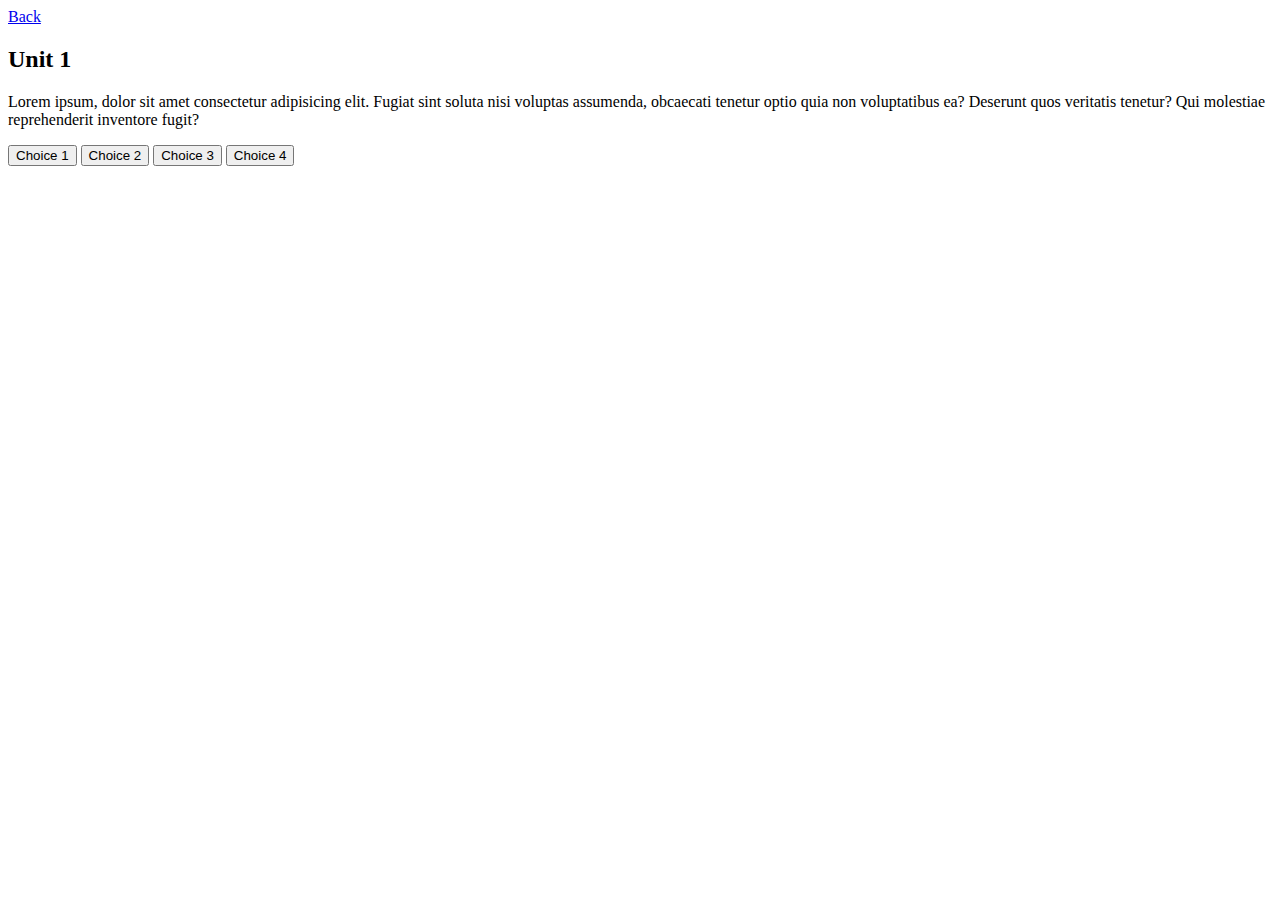
==== index.html @ dee39e9f "Added html" ====
<!DOCTYPE html>
<html lang="en">

<head>
    <meta charset="UTF-8">
    <meta name="viewport" content="width=device-width, initial-scale=1.0">
    <title>Client Web</title>
    <link rel="stylesheet" href="styles.css">
</head>

<body>
    <script src="./script.js"></script>


    <!-- Ayusin ito dapat maging list-->
    <div class="main-bar">
        <div class="bar-elements">
            <a class="active" href="#home">Back</a>
        </div>
        <div class="bar-elements">
            <h2>Unit 1</h2>
        </div>

    </div>

    <div class="content">
        <div class="question">
            <p>Lorem ipsum, dolor sit amet consectetur adipisicing elit. Fugiat sint soluta nisi voluptas assumenda, obcaecati tenetur optio quia non voluptatibus ea? Deserunt quos veritatis tenetur? Qui molestiae reprehenderit inventore fugit?</p>
        </div>
        <div class="choices-container">
            <button class="choices">Choice 1</button>
            <button class="choices">Choice 2</button>
            <button class="choices">Choice 3</button>
            <button class="choices">Choice 4</button>
        </div>
    </div>
    
</body>

</html>
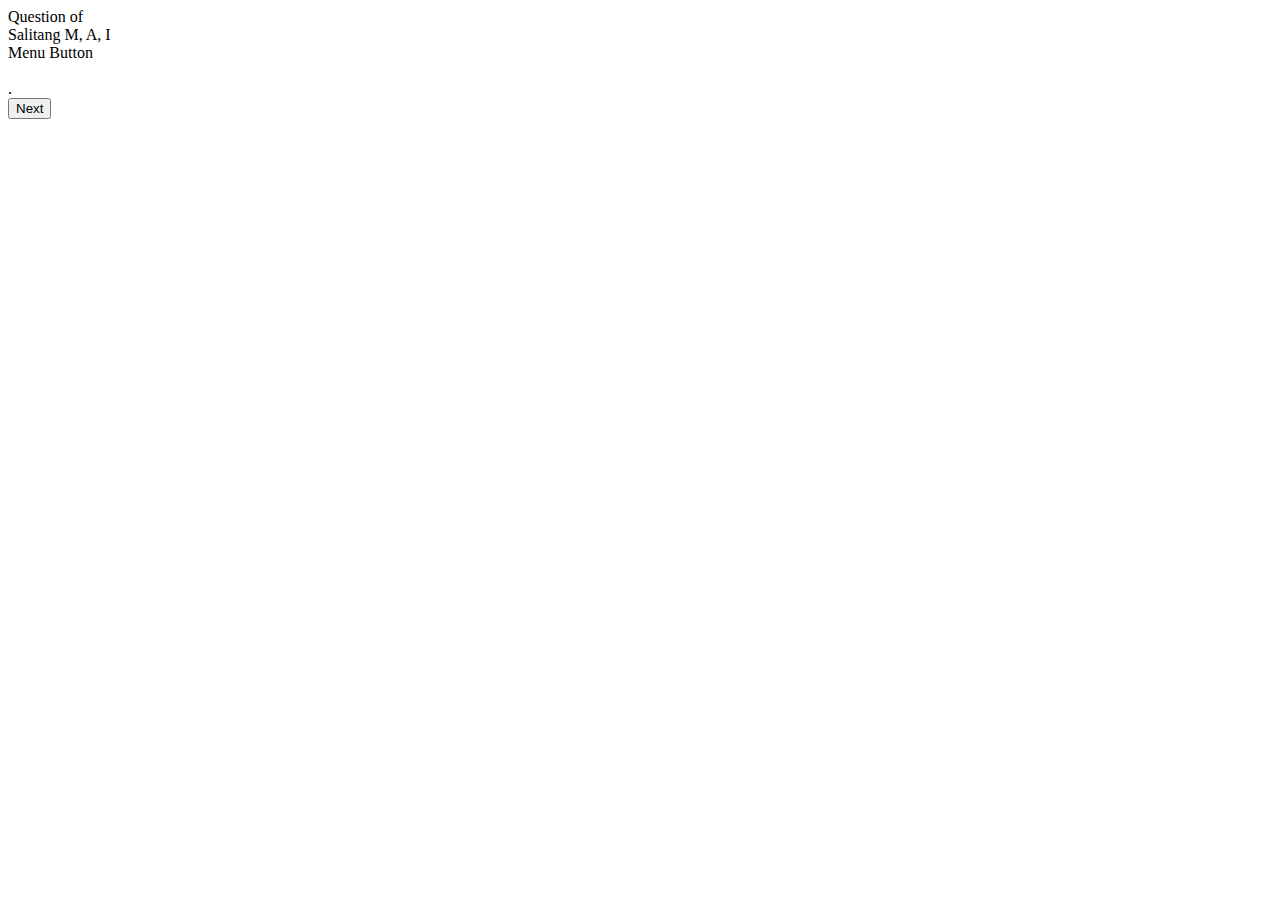
==== commit c25d8cb1: "HTML added" ====
--- a/index.html
+++ b/index.html
@@ -1,40 +1,33 @@
 <!DOCTYPE html>
 <html lang="en">
-
 <head>
     <meta charset="UTF-8">
     <meta name="viewport" content="width=device-width, initial-scale=1.0">
-    <title>Client Web</title>
+    <title>Activity Type 1</title>
     <link rel="stylesheet" href="styles.css">
 </head>
-
 <body>
-    <script src="./script.js"></script>
-
-
-    <!-- Ayusin ito dapat maging list-->
-    <div class="main-bar">
-        <div class="bar-elements">
-            <a class="active" href="#home">Back</a>
+    
+    <!-- This top bar changes into the result panel after all questions are completed -->
+    <div id="top-bar">
+        <div>
+            Question <span id="item-no"></span> of <span id="total-questions"></span>
         </div>
-        <div class="bar-elements">
-            <h2>Unit 1</h2>
+        <div>
+            <span id="lesson-title">Salitang M, A, I</span>
+        </div>
+        <div>
+            Menu Button
         </div>
 
     </div>
 
-    <div class="content">
-        <div class="question">
-            <p>Lorem ipsum, dolor sit amet consectetur adipisicing elit. Fugiat sint soluta nisi voluptas assumenda, obcaecati tenetur optio quia non voluptatibus ea? Deserunt quos veritatis tenetur? Qui molestiae reprehenderit inventore fugit?</p>
-        </div>
-        <div class="choices-container">
-            <button class="choices">Choice 1</button>
-            <button class="choices">Choice 2</button>
-            <button class="choices">Choice 3</button>
-            <button class="choices">Choice 4</button>
-        </div>
+    <div id="quiz-box">
+        <img id="pic">
+        <div id="question">.</div>
+        <div id="choices"></div>
+            <button id="next-btn">Next</button>
     </div>
-    
+    <script src="script.js"></script>
 </body>
-
 </html>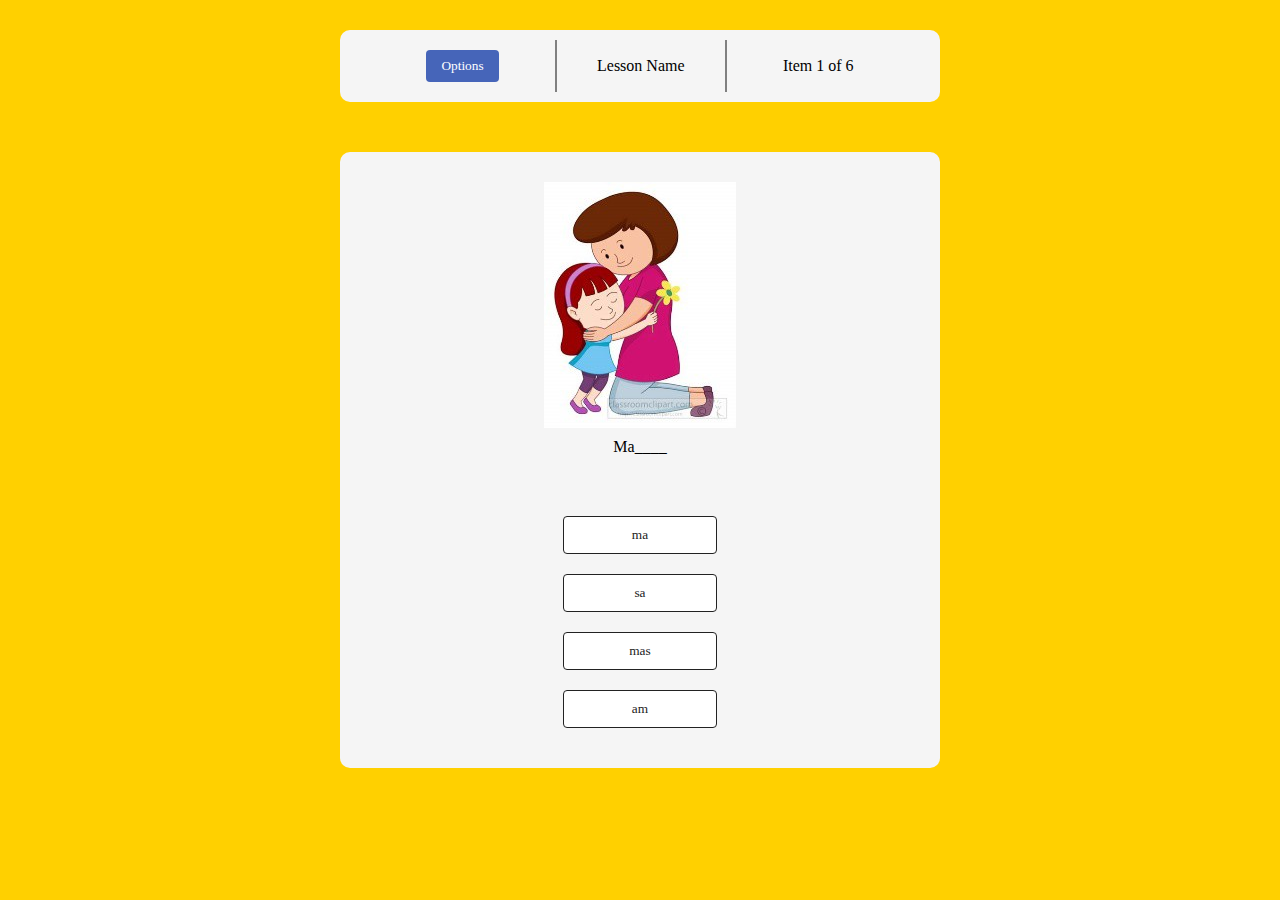
==== commit 57b3cf40: "New files with updated top bar" ====
--- a/index.html
+++ b/index.html
@@ -8,16 +8,39 @@
 </head>
 <body>
     
-    <!-- This top bar changes into the result panel after all questions are completed -->
+    <div id="screen-shade">
+        <div id="options">
+            <h2>Options</h2>
+            <div>
+                <button id="continue">Continue</button>
+                <button id="restart">Restart</button>
+                <button id="quit">Back to Activities</button>
+            </div>
+        </div>
+        <div id="confirmation-box">
+            <h2 id="confirmation-msg">.</h2>
+                <button id="yes-btn">Yes</button>
+                <button id="no-btn">No</button>
+        </div>
+    </div>
+
+    <!-- 
+    
+        * Fix top bar
+        * Add "pause" button 
+        * Integrate other quizzes into webpage (hard)
+     
+    -->
+
     <div id="top-bar">
         <div>
-            Question <span id="item-no"></span> of <span id="total-questions"></span>
+            <button id="options-btn">Options</button>
+        </div>
+        <div id="title">
+            <span id="lesson">Lesson Name</span>
         </div>
         <div>
-            <span id="lesson-title">Salitang M, A, I</span>
-        </div>
-        <div>
-            Menu Button
+            <p>Item <span id="item-no"></span> of <span id="total-questions"></span>    </p> 
         </div>
 
     </div>
@@ -28,6 +51,9 @@
         <div id="choices"></div>
             <button id="next-btn">Next</button>
     </div>
+
+
+
     <script src="script.js"></script>
 </body>
 </html>--- a/styles.css
+++ b/styles.css
@@ -0,0 +1,175 @@
+* {
+    font-family: 'Outfit', 'Segoe UI', Tahoma;
+    box-sizing: border-box;
+    margin: 0;
+    padding: 0;
+}
+
+body {
+    background-color: rgb(255, 208, 0);
+}
+
+#top-bar {
+    display: flex;
+    flex-direction: row;
+    justify-content: space-evenly;
+    vertical-align: middle;
+    background-color: whitesmoke;
+    width: 90%;
+    max-width: 600px;
+    margin: 30px auto 40px;
+    border-radius: 10px;
+    padding: 10px 30px;
+}
+
+#top-bar > div {
+    padding: 10px 40px;
+    text-align: center;
+    display: flex;
+    align-items: center;
+}
+
+#top-bar #title {
+    border-left: 2px solid grey;
+    border-right: 2px solid grey;
+}
+
+#top-bar #options-btn {
+    background-color: rgb(70, 101, 185);
+    color: white;
+    cursor: pointer;
+    text-align: center;
+    border-radius: 4px;
+    border-style: none;
+    padding: 8px 15px;
+    width: auto;
+}
+
+#screen-shade {
+    display: none;
+    position: fixed;
+    top: 0;
+    width: 100%;
+    height: 100%;
+    background-color: rgba(85, 85, 85, 0.751);
+
+}
+
+#options {
+    position: absolute;
+    background-color: white;
+    border-radius: 10px;
+    top: 50%;
+    left: 50%;
+    transform: translate(-50%, -50%);
+    width: 400px;
+}
+
+#options > h2 {
+    text-align: center;
+    margin: 10px auto 50px;
+    font-size: 40px;
+}
+
+#options > div {
+    display: flex;
+    flex-direction: column;
+    align-items: center;
+    margin: 10px;
+}
+
+#options > div button {
+    background-color: rgb(70, 101, 185);
+    color: white;
+    cursor: pointer;
+    font-size: 24px;
+    text-align: center;
+    border-radius: 4px;
+    border-style: none;
+    margin-bottom: 40px;
+    padding: 10px 25px;
+    width: auto;
+}
+
+#confirmation-box {
+    display: none;
+    position: absolute;
+    background-color: white;
+    border-radius: 10px;
+    top: 50%;
+    left: 50%;
+    transform: translate(-50%, -50%);
+    width: 400px;
+}
+
+#confirmation-box > button {
+    background-color: rgb(70, 101, 185);
+    color: white;
+    cursor: pointer;
+    font-size: 24px;
+    text-align: center;
+    border-radius: 4px;
+    border-style: none;
+    margin-bottom: 40px;
+    padding: 10px 25px;
+    width: auto;
+}
+
+#quiz-box {
+    display: flex;
+    flex-direction: column;
+    align-items: center;
+    background-color: whitesmoke;
+    width: 90%;
+    max-width: 600px;
+    margin: 50px auto 0;
+    border-radius: 10px;
+    padding: 30px;
+}
+
+#question {
+    margin: 10px auto 50px;
+    display: flex;
+}
+
+.btn {
+    background-color: white;
+    color: rgb(34, 34, 34);
+    width: 100%;
+    text-align: center;
+    cursor: pointer;
+    border-width: 1px;
+    border-style: solid;
+    border-color: rgb(34, 34, 34);
+    padding: 10px;
+    margin: 10px 0px;
+    border-radius: 4px;
+    transition: 0.3s;
+}
+
+.btn:hover:not([disabled]) {
+    background-color: rgb(34, 34, 34);
+    color: white;
+}
+
+.correct {
+    background-color: rgba(154, 234, 189, 0.5);
+    border: 2px solid rgb(110, 223, 159);
+}
+
+.incorrect {
+    background-color: rgba(234, 154, 154, 0.525);
+    border: 2px solid rgb(209, 125, 125);
+}
+
+#next-btn {
+    background-color: rgb(34, 34, 34);
+    color: white;
+    cursor: pointer;
+    text-align: center;
+    border-radius: 4px;
+    border-style: none;
+    margin: 20px auto 10px;
+    padding: 8px 15px;
+    width: auto;
+}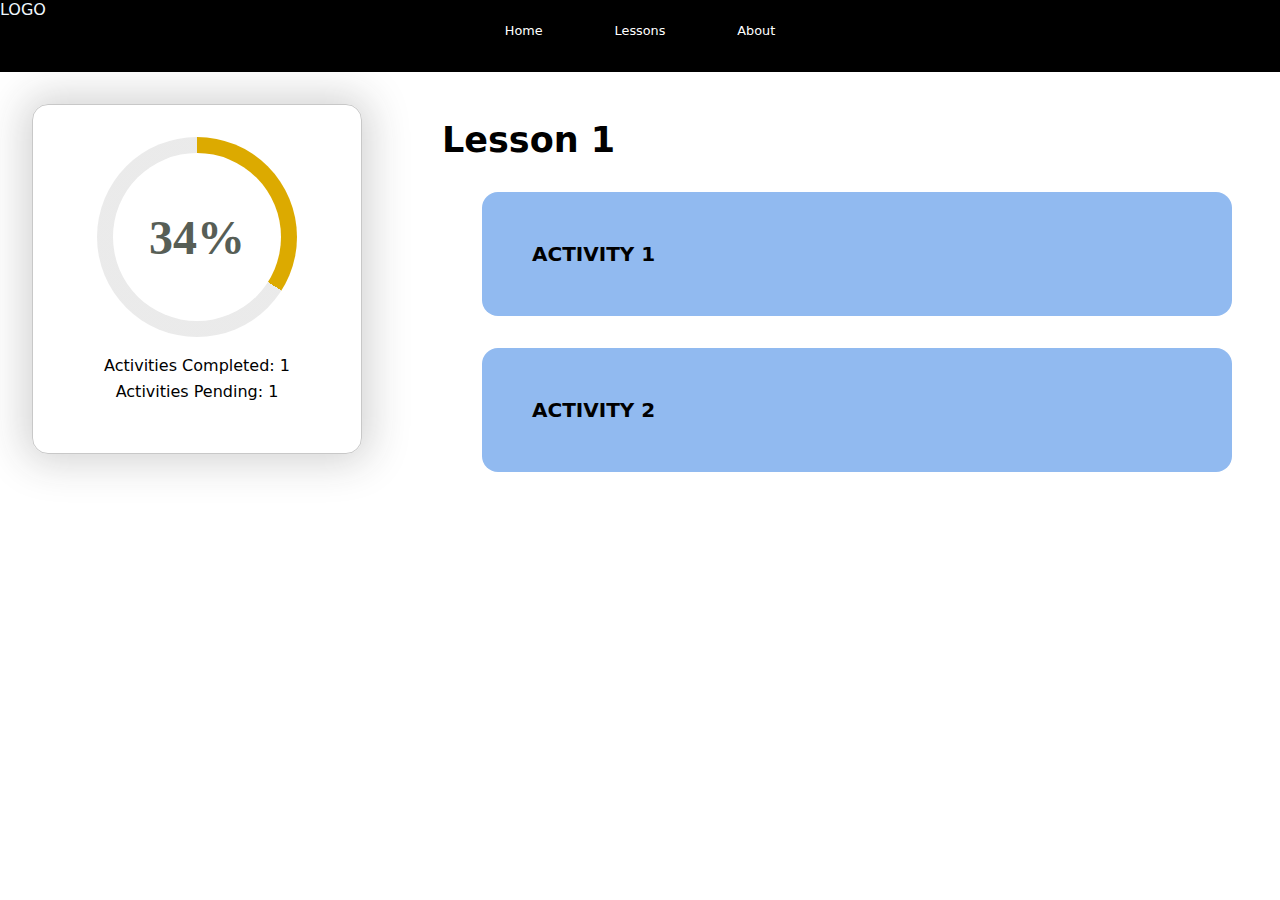
==== commit 96fed430: "main HTML and CSS files" ====
--- a/index.html
+++ b/index.html
@@ -3,57 +3,58 @@
 <head>
     <meta charset="UTF-8">
     <meta name="viewport" content="width=device-width, initial-scale=1.0">
-    <title>Activity Type 1</title>
+    <title>Activities</title>
     <link rel="stylesheet" href="styles.css">
 </head>
 <body>
-    
-    <div id="screen-shade">
-        <div id="options">
-            <h2>Options</h2>
-            <div>
-                <button id="continue">Continue</button>
-                <button id="restart">Restart</button>
-                <button id="quit">Back to Activities</button>
-            </div>
+
+    <div class="mainbar">
+        <div style="color: aliceblue; height: inherit;">
+            LOGO
         </div>
-        <div id="confirmation-box">
-            <h2 id="confirmation-msg">.</h2>
-                <button id="yes-btn">Yes</button>
-                <button id="no-btn">No</button>
-        </div>
+        <ul class="mainbar-buttons">
+            <li><a href="#home">Home</a></li>
+            <li><a href="#lessons">Lessons</a></li>
+            <li><a href="#about">About</a></li>
+        </ul>
     </div>
 
-    <!-- 
-    
-        * Fix top bar
-        * Add "pause" button 
-        * Integrate other quizzes into webpage (hard)
-     
-    -->
+    <div id="screen">
 
-    <div id="top-bar">
-        <div>
-            <button id="options-btn">Options</button>
+        <!--PRIORITIZE THIS-->
+        <div id="prog-box">
+            <div id="prog">
+                <span id="prog-val">0%</span>
+            </div>
+            <p>Activities Completed: 1</p>
+            <p>Activities Pending: 1</p>
         </div>
-        <div id="title">
-            <span id="lesson">Lesson Name</span>
-        </div>
-        <div>
-            <p>Item <span id="item-no"></span> of <span id="total-questions"></span>    </p> 
+
+        <div id="acts-container">
+            <p>Lesson 1</p>
+            <ul>
+                <li>
+                    <a href="../Activity/activity.html">
+                        <div>
+                            ACTIVITY 1
+                        </div>
+                    </a>
+                </li>
+
+                <li>
+                    <a href="../Activity/activity.html">
+                        <div>
+                            ACTIVITY 2
+                        </div>
+                    </a>
+                </li>                
+            </ul>
+
         </div>
 
     </div>
 
-    <div id="quiz-box">
-        <img id="pic">
-        <div id="question">.</div>
-        <div id="choices"></div>
-            <button id="next-btn">Next</button>
-    </div>
-
-
-
-    <script src="script.js"></script>
+    <script src="./HomeScripts/progress.js"></script>
+    <script src="./HomeScripts/list.js"></script>
 </body>
 </html>--- a/styles.css
+++ b/styles.css
@@ -1,175 +1,138 @@
 * {
-    font-family: 'Outfit', 'Segoe UI', Tahoma;
     box-sizing: border-box;
-    margin: 0;
-    padding: 0;
 }
 
 body {
-    background-color: rgb(255, 208, 0);
+    margin: 0px;
+    font-family: system-ui, -apple-system, BlinkMacSystemFont, 'Segoe UI', Roboto, Oxygen, Ubuntu, Cantarell, 'Open Sans', 'Helvetica Neue', sans-serif;
 }
 
-#top-bar {
-    display: flex;
-    flex-direction: row;
-    justify-content: space-evenly;
-    vertical-align: middle;
-    background-color: whitesmoke;
-    width: 90%;
-    max-width: 600px;
-    margin: 30px auto 40px;
-    border-radius: 10px;
-    padding: 10px 30px;
+/* All mainbar-related (navigation bar) elements*/
+
+.mainbar {
+    grid-template-columns: 1fr 2fr 1fr;
+    height: 8vh;
+    background-color: rgb(0, 0, 0);
+    display: grid;
 }
 
-#top-bar > div {
-    padding: 10px 40px;
-    text-align: center;
+.mainbar-buttons /* ul */ {
     display: flex;
+    height: inherit;
+    justify-content: center;
+    list-style: none;
+    margin: 0%;
+    padding: 0%;
+    width: 100%;
+}
+
+.mainbar-buttons li {
     align-items: center;
 }
 
-#top-bar #title {
-    border-left: 2px solid grey;
-    border-right: 2px solid grey;
+.mainbar-buttons li a {
+    display: inline-block;
+    padding: 2.5vh 4vh;
+    text-align: center;
+    align-self: center;
+    color: white;
+    font-size: 1vw;
+    text-decoration: none;
 }
 
-#top-bar #options-btn {
-    background-color: rgb(70, 101, 185);
-    color: white;
-    cursor: pointer;
-    text-align: center;
-    border-radius: 4px;
-    border-style: none;
-    padding: 8px 15px;
-    width: auto;
+/* 
+    All elements below are part of the main content (div.screen) 
+*/
+
+#screen {
+    display: flex;
+    flex-direction: row;
 }
 
-#screen-shade {
-    display: none;
-    position: fixed;
-    top: 0;
-    width: 100%;
-    height: 100%;
-    background-color: rgba(85, 85, 85, 0.751);
+/* The progress element on the left*/
 
-}
+#prog-box {
+    grid-column: 1 / span 1;
+    margin: 2em;
+    padding: 1em;
+    border: 1px solid rgba(145, 145, 145, 0.5);
+    border-radius: 1em;
+    width: 350px;
+    height: 350px;
 
-#options {
-    position: absolute;
-    background-color: white;
-    border-radius: 10px;
-    top: 50%;
-    left: 50%;
-    transform: translate(-50%, -50%);
-    width: 400px;
-}
-
-#options > h2 {
-    text-align: center;
-    margin: 10px auto 50px;
-    font-size: 40px;
-}
-
-#options > div {
     display: flex;
     flex-direction: column;
     align-items: center;
-    margin: 10px;
+    box-shadow: 0px 0px 40px 8px hsla(0, 0%, 15%, 0.205);
 }
 
-#options > div button {
-    background-color: rgb(70, 101, 185);
-    color: white;
-    cursor: pointer;
-    font-size: 24px;
-    text-align: center;
-    border-radius: 4px;
-    border-style: none;
-    margin-bottom: 40px;
-    padding: 10px 25px;
-    width: auto;
+#prog-box > p {
+    margin: 0em;
+    line-height: 1.6;
 }
 
-#confirmation-box {
-    display: none;
-    position: absolute;
-    background-color: white;
-    border-radius: 10px;
-    top: 50%;
-    left: 50%;
-    transform: translate(-50%, -50%);
-    width: 400px;
+#prog {
+    position: relative;
+    height: 200px;
+    width: 200px;
+    margin: 1em 0px;
+    border-radius: 50%;
+    background: conic-gradient(rgb(220, 0, 0) 3.6deg, hsl(0, 0%, 92%) 0deg);
+    display: flex;
+    align-items: center;
+    justify-content: center;
 }
 
-#confirmation-box > button {
-    background-color: rgb(70, 101, 185);
-    color: white;
-    cursor: pointer;
-    font-size: 24px;
-    text-align: center;
-    border-radius: 4px;
-    border-style: none;
-    margin-bottom: 40px;
-    padding: 10px 25px;
-    width: auto;
+#prog::before {
+    content: "";
+    position: absolute;
+    height: 168px;
+    width: 168px;
+    border-radius: 50%;
+    background-color: white;
 }
 
-#quiz-box {
-    display: flex;
-    flex-direction: column;
-    align-items: center;
-    background-color: whitesmoke;
-    width: 90%;
-    max-width: 600px;
-    margin: 50px auto 0;
-    border-radius: 10px;
-    padding: 30px;
+#prog-val {
+    position: relative;
+    color: rgb(87, 94, 86);
+    font-family: "Nunito";
+    font-weight: 700;
+    font-size: 3em;
+    
 }
 
-#question {
-    margin: 10px auto 50px;
-    display: flex;
+/* The list of activities */
+
+#acts-container {
+    grid-column: 2 / span 1;
+    margin: 2em;
+    padding: 1em;
 }
 
-.btn {
-    background-color: white;
-    color: rgb(34, 34, 34);
-    width: 100%;
-    text-align: center;
-    cursor: pointer;
-    border-width: 1px;
-    border-style: solid;
-    border-color: rgb(34, 34, 34);
-    padding: 10px;
-    margin: 10px 0px;
-    border-radius: 4px;
-    transition: 0.3s;
+#acts-container > p {
+    font-size: 35px;
+    font-weight: 750;
+    margin: 0px;
 }
 
-.btn:hover:not([disabled]) {
-    background-color: rgb(34, 34, 34);
-    color: white;
+#acts-container ul {
+    list-style: none;
 }
 
-.correct {
-    background-color: rgba(154, 234, 189, 0.5);
-    border: 2px solid rgb(110, 223, 159);
+#acts-container ul li > a {
+    display: inline-block;
+    width: 750px;
+    text-decoration: none;
+    background-color: rgb(145, 186, 240);
+    margin: 1em 0px;
+    color: black;
+    font-weight: 600;
+    border-radius: 1em;
 }
 
-.incorrect {
-    background-color: rgba(234, 154, 154, 0.525);
-    border: 2px solid rgb(209, 125, 125);
+#acts-container div {
+    width: inherit;
+    border-radius: inherit;
+    padding: 50px;
+    font-size: 20px;
 }
-
-#next-btn {
-    background-color: rgb(34, 34, 34);
-    color: white;
-    cursor: pointer;
-    text-align: center;
-    border-radius: 4px;
-    border-style: none;
-    margin: 20px auto 10px;
-    padding: 8px 15px;
-    width: auto;
-}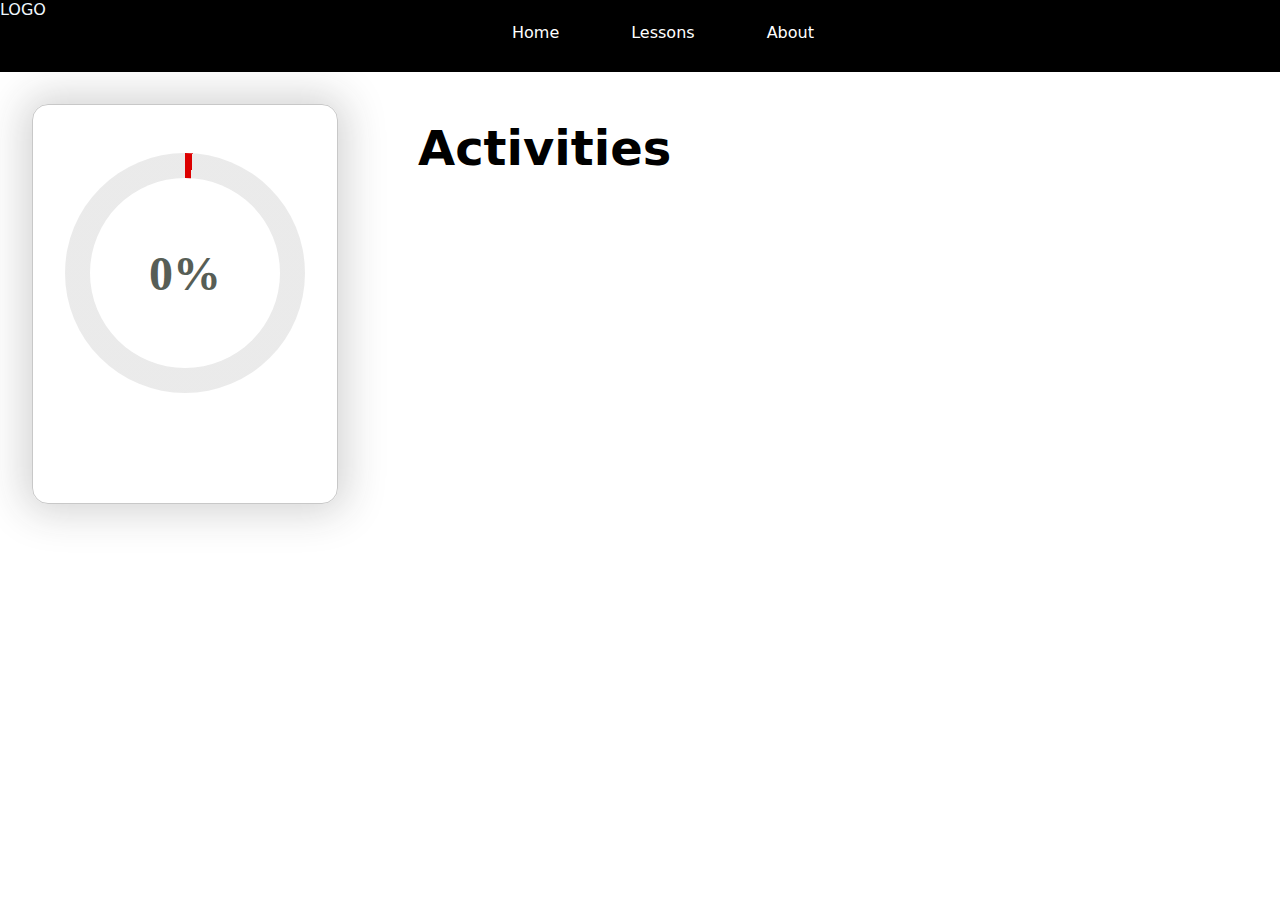
==== commit 9263ec53: "Add files via upload" ====
--- a/index.html
+++ b/index.html
@@ -9,6 +9,7 @@
 <body>
 
     <div class="mainbar">
+        <!-- NO, CHANGE THIS STYLE ATTRIBUTE ON THE DIV TAG-->
         <div style="color: aliceblue; height: inherit;">
             LOGO
         </div>
@@ -26,35 +27,23 @@
             <div id="prog">
                 <span id="prog-val">0%</span>
             </div>
-            <p>Activities Completed: 1</p>
-            <p>Activities Pending: 1</p>
+            <div id="prog-labels">
+                <p id="completed"></p>
+                <p id="pending"></p>
+            </div>
         </div>
 
         <div id="acts-container">
-            <p>Lesson 1</p>
-            <ul>
-                <li>
-                    <a href="../Activity/activity.html">
-                        <div>
-                            ACTIVITY 1
-                        </div>
-                    </a>
-                </li>
-
-                <li>
-                    <a href="../Activity/activity.html">
-                        <div>
-                            ACTIVITY 2
-                        </div>
-                    </a>
-                </li>                
+            <p>Activities</p>
+            <ul id="list">
+                <!-- Items will be generated here through list.js -->
             </ul>
 
         </div>
 
     </div>
 
-    <script src="./HomeScripts/progress.js"></script>
-    <script src="./HomeScripts/list.js"></script>
+    <script type="module" src="./HomeScripts/progress.js"></script>
+    <script type="module" src="./HomeScripts/list.js"></script>
 </body>
 </html>--- a/styles.css
+++ b/styles.css
@@ -4,16 +4,15 @@
 
 body {
     margin: 0px;
-    font-family: system-ui, -apple-system, BlinkMacSystemFont, 'Segoe UI', Roboto, Oxygen, Ubuntu, Cantarell, 'Open Sans', 'Helvetica Neue', sans-serif;
+    font-family: "Nunito", system-ui, -apple-system, BlinkMacSystemFont, 'Segoe UI', Roboto, Oxygen, Ubuntu, Cantarell, 'Open Sans', 'Helvetica Neue', sans-serif;
 }
 
 /* All mainbar-related (navigation bar) elements*/
 
 .mainbar {
-    grid-template-columns: 1fr 2fr 1fr;
     height: 8vh;
     background-color: rgb(0, 0, 0);
-    display: grid;
+    display: flex;
 }
 
 .mainbar-buttons /* ul */ {
@@ -21,8 +20,8 @@
     height: inherit;
     justify-content: center;
     list-style: none;
-    margin: 0%;
-    padding: 0%;
+    margin: 0;
+    padding: 0;
     width: 100%;
 }
 
@@ -36,7 +35,7 @@
     text-align: center;
     align-self: center;
     color: white;
-    font-size: 1vw;
+    font-size: 16px;
     text-decoration: none;
 }
 
@@ -52,13 +51,12 @@
 /* The progress element on the left*/
 
 #prog-box {
-    grid-column: 1 / span 1;
     margin: 2em;
-    padding: 1em;
+    padding: 2em;
     border: 1px solid rgba(145, 145, 145, 0.5);
     border-radius: 1em;
     width: 350px;
-    height: 350px;
+    height: 400px;
 
     display: flex;
     flex-direction: column;
@@ -71,10 +69,22 @@
     line-height: 1.6;
 }
 
+#prog-labels {
+    display: flex;
+    flex-direction: column;
+    align-items: center;
+    margin: 0 auto 0;
+}
+
+#prog-labels > p {
+    margin: 2px;
+}
+
 #prog {
     position: relative;
-    height: 200px;
-    width: 200px;
+    height: 240px;
+    width: 240px;
+    min-height: 240px;
     margin: 1em 0px;
     border-radius: 50%;
     background: conic-gradient(rgb(220, 0, 0) 3.6deg, hsl(0, 0%, 92%) 0deg);
@@ -86,8 +96,8 @@
 #prog::before {
     content: "";
     position: absolute;
-    height: 168px;
-    width: 168px;
+    height: 190px;
+    width: 190px;
     border-radius: 50%;
     background-color: white;
 }
@@ -104,35 +114,91 @@
 /* The list of activities */
 
 #acts-container {
-    grid-column: 2 / span 1;
     margin: 2em;
     padding: 1em;
+    width: 100%;
 }
 
 #acts-container > p {
-    font-size: 35px;
+    font-size: 48px;
     font-weight: 750;
     margin: 0px;
 }
 
 #acts-container ul {
     list-style: none;
-}
-
-#acts-container ul li > a {
-    display: inline-block;
-    width: 750px;
-    text-decoration: none;
-    background-color: rgb(145, 186, 240);
-    margin: 1em 0px;
-    color: black;
-    font-weight: 600;
+    font-size: 20px;
+    font-weight: 500;
+    padding: 0px;
+}
+
+/* Main list item for activity */
+.act-item {
+    display: flex;
+    align-items: center;
+    justify-content: space-between;
+    border: 2px solid grey;
     border-radius: 1em;
-}
-
-#acts-container div {
-    width: inherit;
-    border-radius: inherit;
-    padding: 50px;
+    margin-bottom: 50px;
+    width: 90%;
+    margin: 40px auto;
+}
+
+.act-item .act-title {
+    font-size: 30px;
+    margin-left: 20px;
+}
+
+/* Right panel for score and button */
+.right-panel {
+    display: flex;
+    flex-direction: column;
+    align-items: center;
+    text-align: center;
+    width: 25%;
+    margin: 10px 0;
+    border-left: 2px solid grey;
+}
+
+.right-panel span {
+    padding: 0 20px 0;
+}
+
+/* Start Button */
+.start, .start:visited, .start:focus {
+    outline: none;
+    background-color: #F87474;
+    color: aliceblue;
+    border: none;
+    border-radius: 5px;
+    margin: 15px;
+    padding: 5px 20%;
     font-size: 20px;
-}
+    cursor: pointer;
+}
+
+@media screen and (max-width: 984px) {
+    #screen {flex-direction: column; align-items: center;}
+    #prog-box {flex-direction: row; padding: 20px; height: 300px; width: 70vw; margin: 22px 0;}
+    #prog {width: 200px; height: 200px; min-height: 200px; min-width: 200px;}
+    #prog::before {width: 160px; height: 160px;}
+    #completed, #pending {font-size: 20px;}
+    #acts-container {margin: 0; padding: 12px 22px;}
+    #acts-container > p {text-align: center; margin-bottom: 32px;}
+}
+
+@media screen and (max-width: 884px) {
+    .act-item .act-title {font-size: 22px;}
+    div.right-panel {font-size: 17px;}
+    div.right-panel span {padding: 0 30px 0;}
+    button.start {font-size: inherit;}
+}
+
+@media screen and (max-width: 700px) {
+    #prog {margin-right: 20px;}
+    #prog-box {flex-direction: row; padding: 20px; height: 225px; width: 80vw;}
+    #prog-labels > p {font-size: 15px;}
+    .act-item .act-title {font-size: 22px;}
+    div.right-panel {font-size: 14.5px;}
+    button.start {font-size: inherit;}
+}
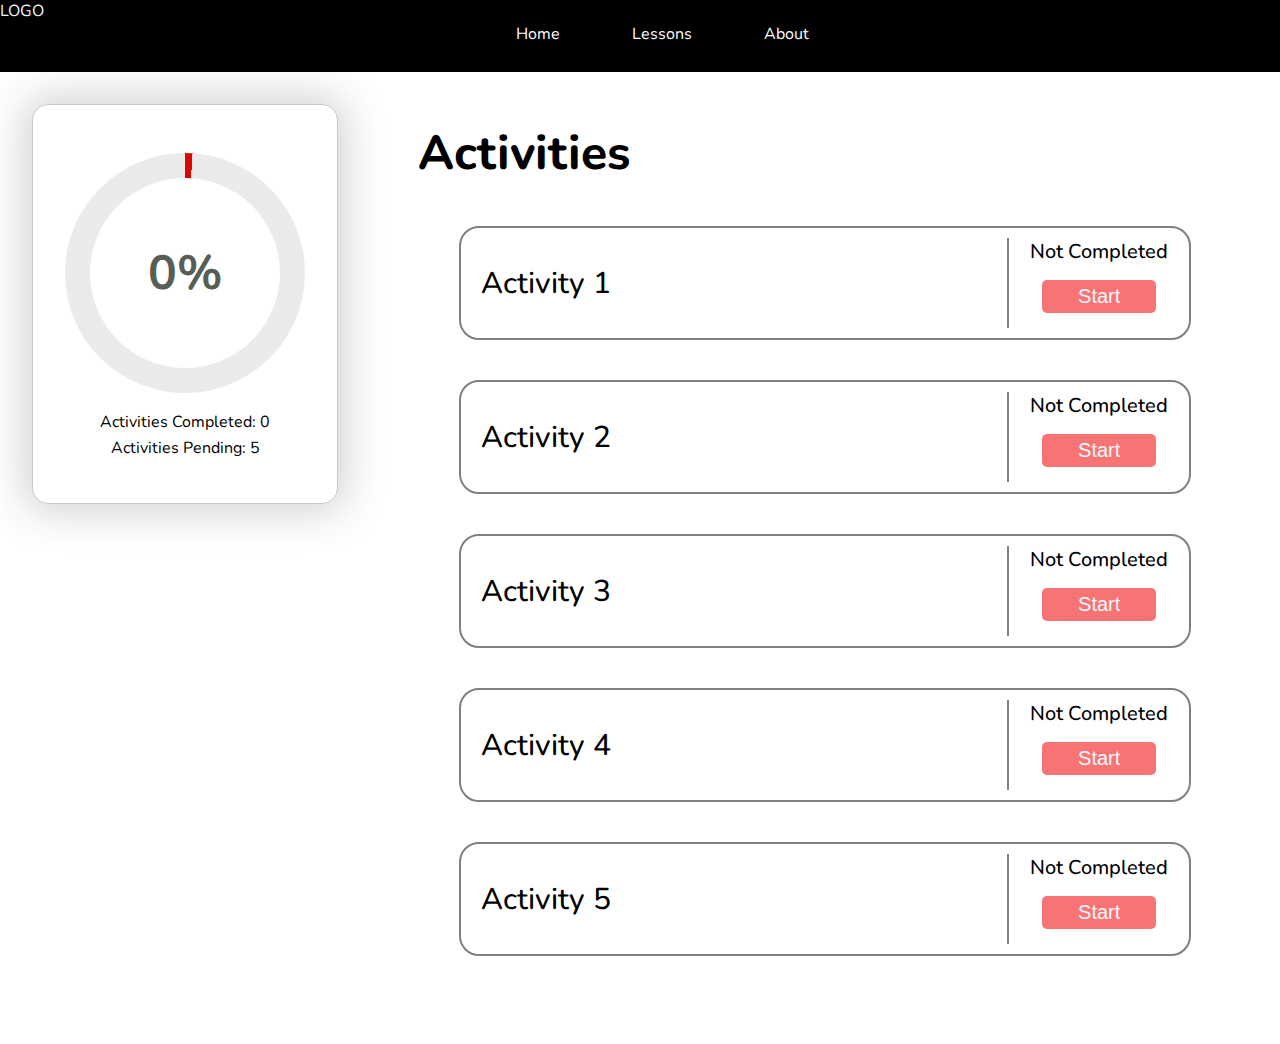
==== commit 026c375b: "Update index.html" ====
--- a/index.html
+++ b/index.html
@@ -4,7 +4,12 @@
     <meta charset="UTF-8">
     <meta name="viewport" content="width=device-width, initial-scale=1.0">
     <title>Activities</title>
-    <link rel="stylesheet" href="styles.css">
+
+        <link rel="stylesheet" href="styles.css">
+    <link rel="preconnect" href="https://fonts.googleapis.com">
+    <link rel="preconnect" href="https://fonts.gstatic.com" crossorigin>
+    <link href="https://fonts.googleapis.com/css2?family=Nunito:ital,wght@0,200..1000;1,200..1000&family=Outfit:wght@100..900&display=swap" rel="stylesheet">
+    
 </head>
 <body>
 
@@ -46,4 +51,4 @@
     <script type="module" src="./HomeScripts/progress.js"></script>
     <script type="module" src="./HomeScripts/list.js"></script>
 </body>
-</html>+</html>
